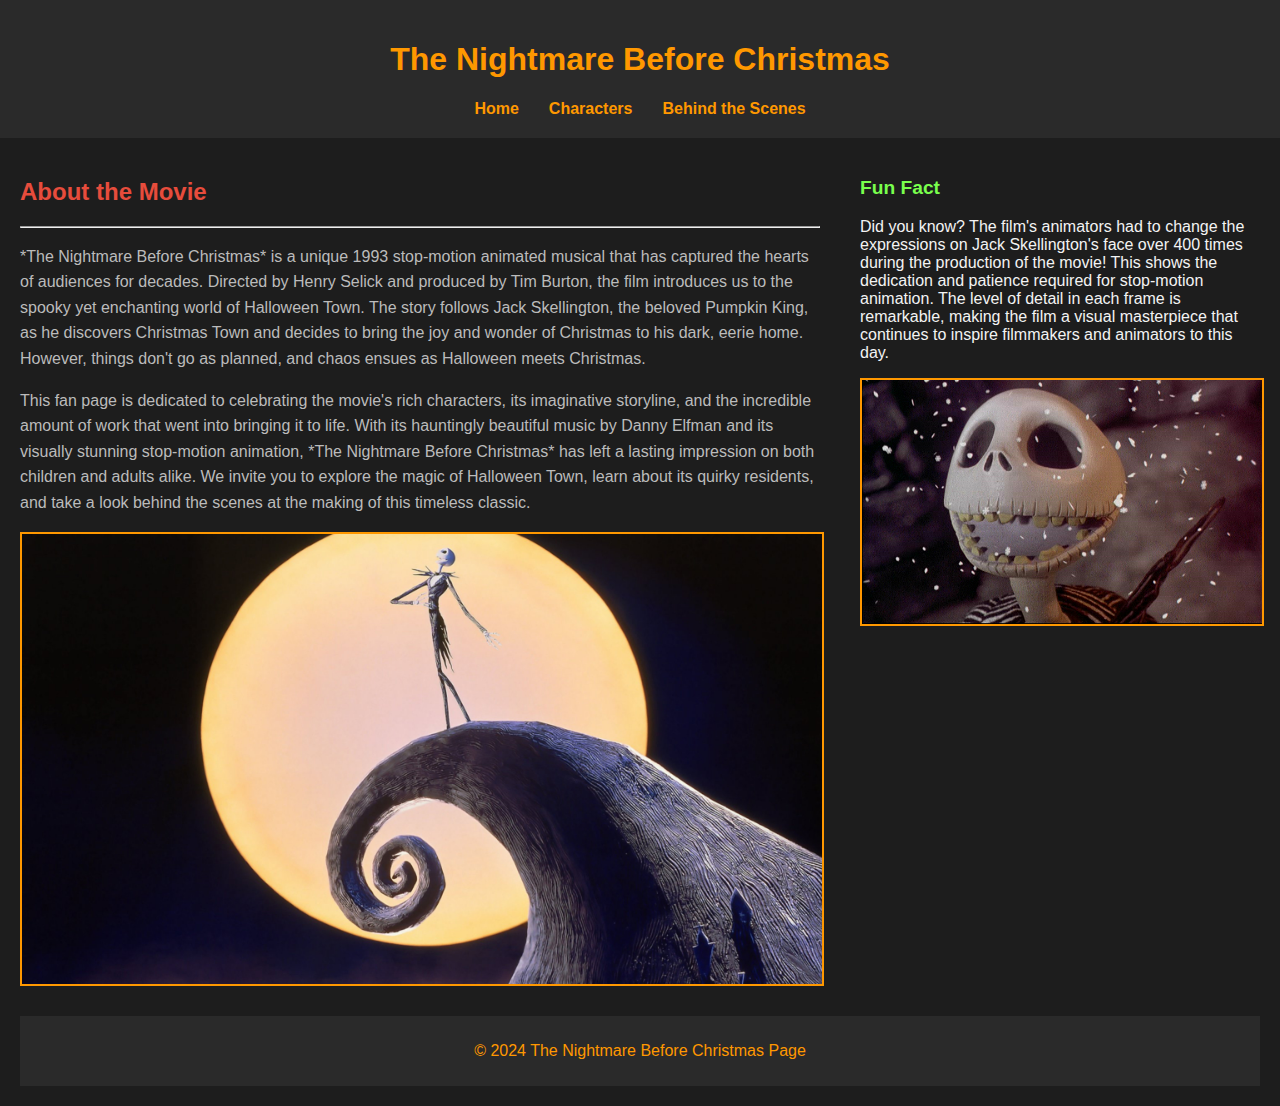
==== advanced_css/index.html @ 3ade316b "added adv css project" ====
<!DOCTYPE html>
<html lang="en">
<head>
    <meta charset="UTF-8">
    <meta name="viewport" content="width=device-width, initial-scale=1.0">
    <title>The Nightmare Before Christmas - Home</title>
    <link rel="stylesheet" href="css/styles.css">
</head>
<body>
    <header>
        <h1 id="main-title">The Nightmare Before Christmas</h1>
        <nav>
            <ul>
                <li><a href="index.html">Home</a></li>
                <li><a href="characters.html">Characters</a></li>
                <li><a href="behind.html">Behind the Scenes</a></li>
            </ul>
        </nav>
    </header>

    <main id="container">
        <section>
            <h2>About the Movie</h2>
            <hr>
            <p class="intro-text">*The Nightmare Before Christmas* is a unique 1993 stop-motion animated musical that has captured the hearts of audiences for decades. Directed by Henry Selick and produced by Tim Burton, the film introduces us to the spooky yet enchanting world of Halloween Town. The story follows Jack Skellington, the beloved Pumpkin King, as he discovers Christmas Town and decides to bring the joy and wonder of Christmas to his dark, eerie home. However, things don't go as planned, and chaos ensues as Halloween meets Christmas.</p>
            <p class="intro-text">This fan page is dedicated to celebrating the movie's rich characters, its imaginative storyline, and the incredible amount of work that went into bringing it to life. With its hauntingly beautiful music by Danny Elfman and its visually stunning stop-motion animation, *The Nightmare Before Christmas* has left a lasting impression on both children and adults alike. We invite you to explore the magic of Halloween Town, learn about its quirky residents, and take a look behind the scenes at the making of this timeless classic.</p>
            <img src="images/jack3.jpg" alt="Jack" class="responsive">
          </section>
          
          <aside>
            <h3>Fun Fact</h3>
            <p>Did you know? The film's animators had to change the expressions on Jack Skellington's face over 400 times during the production of the movie! This shows the dedication and patience required for stop-motion animation. The level of detail in each frame is remarkable, making the film a visual masterpiece that continues to inspire filmmakers and animators to this day.</p>
            <img src="images/jack2.jpg" alt="Jack Skellington" class="responsive">
          </aside>
          
        <footer>
            <p>&copy; 2024 The Nightmare Before Christmas Page</p>
        </footer>
    </main>
</body>
</html>
---- advanced_css/css/styles.css ----
body, html {
    height: 100%;
    margin: 0;
    padding: 0;
}

body {
    font-family: Arial, sans-serif;
    display: flex;
    flex-direction: column;
    background-color: #1d1d1d;
    color: #f3f3f3;
}

header {
    background-color: #2a2a2a;
    color: #ff9800;
    padding: 20px;
    text-align: center;
}

nav ul {
    list-style-type: none;
    margin: 0;
    padding: 0;
    display: flex;
    justify-content: center;
}

nav ul li {
    margin: 0 15px;
}

nav ul li a {
    color: #ff9800;
    text-decoration: none;
    font-weight: bold;
    transition: color 0.3s ease;
}

nav ul li a:hover {
    color: #79ff4d;
}

main {
    flex: 1;
    padding: 20px;
}

h1 {
    font-size: 2em;
    color: #ff9800;
}

h2 {
    font-size: 1.5em;
    color: #e74c3c;
}

h3 {
    font-size: 1.2em;
    color: #79ff4d; 
}

hr {
    color: #ff9800;
}

/* Flexbox for 2-Column Layout */
#container {
    display: flex;
    flex-wrap: wrap;
    justify-content: space-between;
}

section {
    flex: 2;
    padding-right: 20px;
}

aside {
    flex: 1;
    padding-left: 20px;
}

img {
    max-width: 100%;
    height: auto;
    display: block;
    margin: 10px auto;
    border: 2px solid #ff9800;
}

footer {
    background-color: #2a2a2a;
    color: #ff9800;
    text-align: center;
    padding: 10px;
    margin-top: 20px;
    width: 100%;
    position: relative;
}

#main-title {
    font-weight: bold;
}

.intro-text {
    line-height: 1.6;
    color: #bbb;
}

#movie-poster {
    border: 2px solid #333;
}
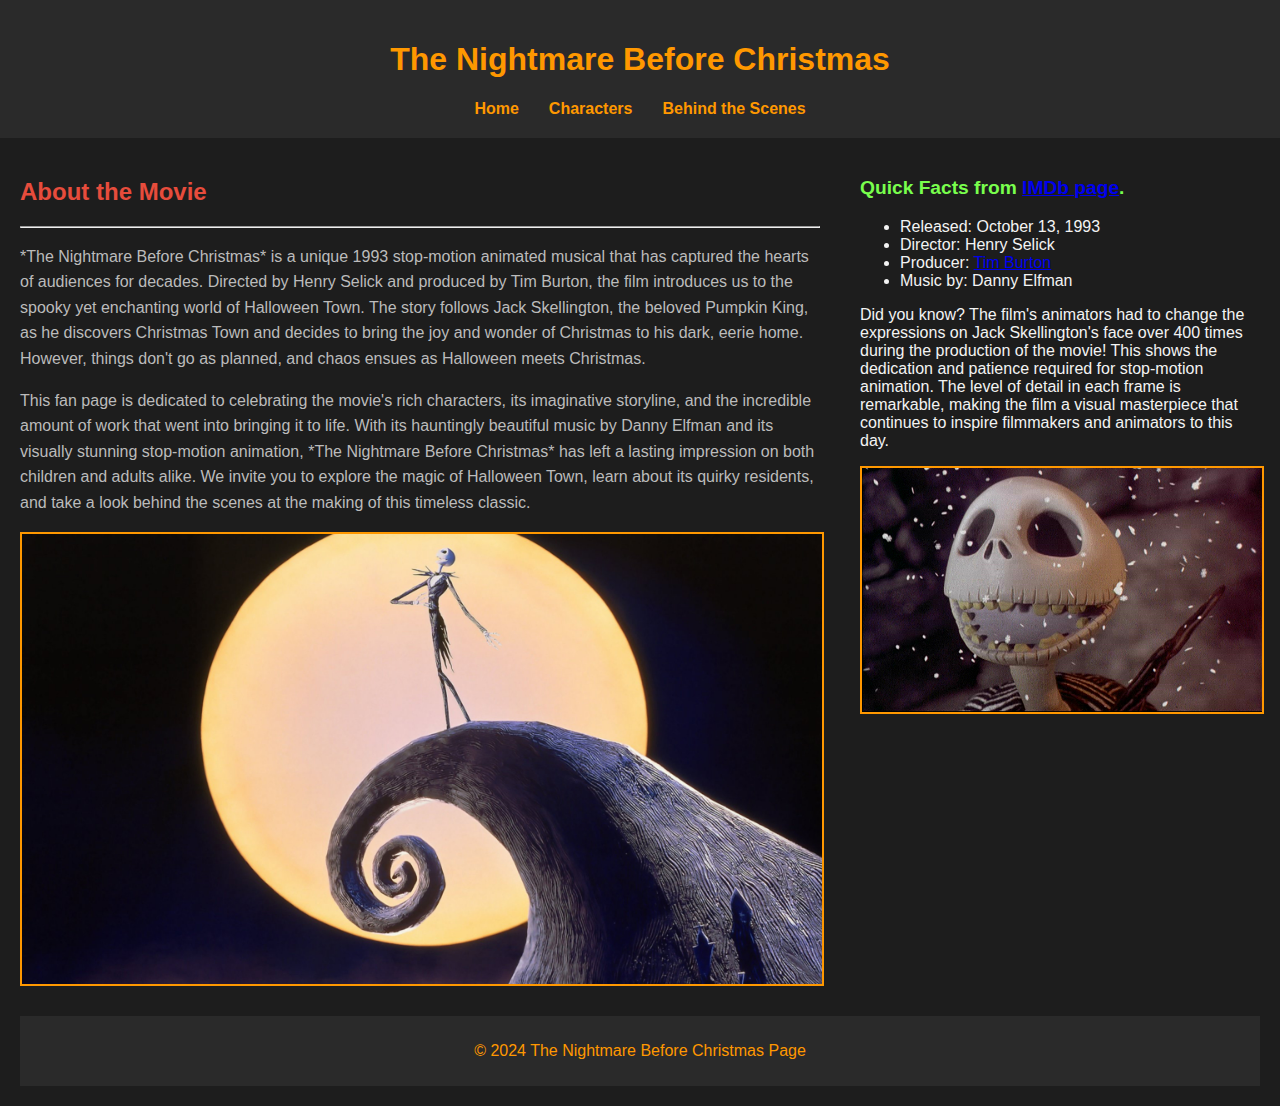
==== commit 0e0184a4: "oops forgot external links" ====
--- a/advanced_css/index.html
+++ b/advanced_css/index.html
@@ -25,10 +25,17 @@
             <p class="intro-text">*The Nightmare Before Christmas* is a unique 1993 stop-motion animated musical that has captured the hearts of audiences for decades. Directed by Henry Selick and produced by Tim Burton, the film introduces us to the spooky yet enchanting world of Halloween Town. The story follows Jack Skellington, the beloved Pumpkin King, as he discovers Christmas Town and decides to bring the joy and wonder of Christmas to his dark, eerie home. However, things don't go as planned, and chaos ensues as Halloween meets Christmas.</p>
             <p class="intro-text">This fan page is dedicated to celebrating the movie's rich characters, its imaginative storyline, and the incredible amount of work that went into bringing it to life. With its hauntingly beautiful music by Danny Elfman and its visually stunning stop-motion animation, *The Nightmare Before Christmas* has left a lasting impression on both children and adults alike. We invite you to explore the magic of Halloween Town, learn about its quirky residents, and take a look behind the scenes at the making of this timeless classic.</p>
             <img src="images/jack3.jpg" alt="Jack" class="responsive">
+
           </section>
           
           <aside>
-            <h3>Fun Fact</h3>
+            <h3>Quick Facts from <a href="https://www.imdb.com/title/tt0107688/">IMDb page</a>.</h3>
+            <ul>
+                <li>Released: October 13, 1993</li>
+                <li>Director: Henry Selick</li>
+                <li>Producer: <a href="https://www.timburton.com/">Tim Burton</a></li>
+                <li>Music by: Danny Elfman</li>
+            </ul>
             <p>Did you know? The film's animators had to change the expressions on Jack Skellington's face over 400 times during the production of the movie! This shows the dedication and patience required for stop-motion animation. The level of detail in each frame is remarkable, making the film a visual masterpiece that continues to inspire filmmakers and animators to this day.</p>
             <img src="images/jack2.jpg" alt="Jack Skellington" class="responsive">
           </aside>
